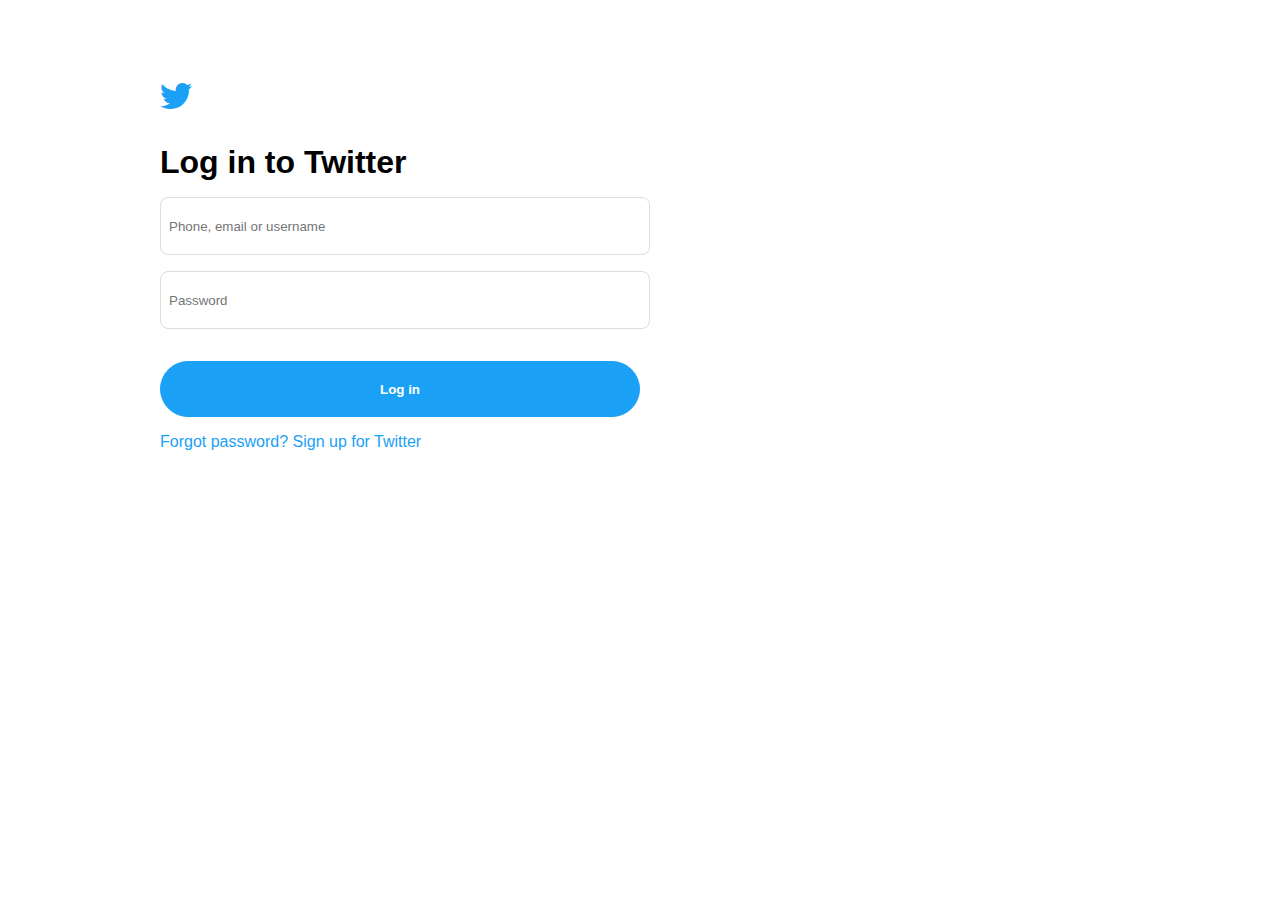
==== html/login.html @ b78d76a4 "Replication off Twitter" ====
<!DOCTYPE html>
<html lang="en">
<head>
    <meta charset="UTF-8">
    <meta name="viewport" content="width=device-width, initial-scale=1.0">
    <link rel="stylesheet" href="/css/login.css">
    <link rel="stylesheet" href="https://cdnjs.cloudflare.com/ajax/libs/font-awesome/5.15.1/css/all.min.css">
    <title>Login Page</title>
</head>
<body>
    <section class="login">
        <div class="login-content">
            
                <i class="fab fa-twitter"></i>
            
            
                <h1>Log in to Twitter</h1>
                <form class="login-form">
                    <input type="text" placeholder="Phone, email or username">
                    <input type="password" placeholder="Password">
                    <div>
                        <button type="button" class="login-form-button">Log in</button>
                    </div>
                    <div>
                        <a href="#">Forgot password?</a>
                        <a href="#">Sign up for Twitter</a>
                    </div>
                </form>
            

        </div>
    </section>
</body>
</html>
---- css/login.css ----
*{
    margin: 0;
    padding: 0;
    font-family: josefin Sans, sans-serif;
}

.login{
    grid-column: 2 / 3;
    grid-row: 2 / 3;
    width: 100rem;
    display: grid;
    grid-template-columns: 10rem 8fr;
    grid-template-rows: 2fr 1fr;
    background-color: #fff;
    box-shadow: 0 0 0.5rem rgba(0 0 0 0.3);
   
}

.login-content{
    grid-column: 2 / -1;
    grid-row: 1 / 2;
    padding: 5rem 0 1rem 0;
}

.login-content i{
    color: #1aa1f5;
    font-size: 2rem;
    margin-bottom: 2rem;
}

.login-content h1{
    margin-bottom: 1rem;
}

.login-form{
    display: flex;
    flex-direction: column;
}

.login-form input{
    width: 30rem;
    height: 3.5rem;
    margin-bottom: 1rem;
    border: 0.1rem solid #ddd;
    border-radius: 0.5rem;
    padding-left: 0.5rem;
    transition: background-color 0.3s;
    
}

.login-form input:focus{
    background-color: #d9ebf7;
}

.login-form div{
    margin-top: 1rem;
}

.login-form button{
    width: 30rem;
    height: 3.5rem;
    padding: 1rem 1.5rem;
    background-color: #1aa1f5;
    color: #fff;
    border-radius: 4rem;
    border: 0.1rem solid #1aa1f5;
    font-weight: bold;
    margin-right: 1rem;
    cursor: pointer;
}

.login-form a{
    text-decoration: none;
    color: #1aa1f5;
   
}
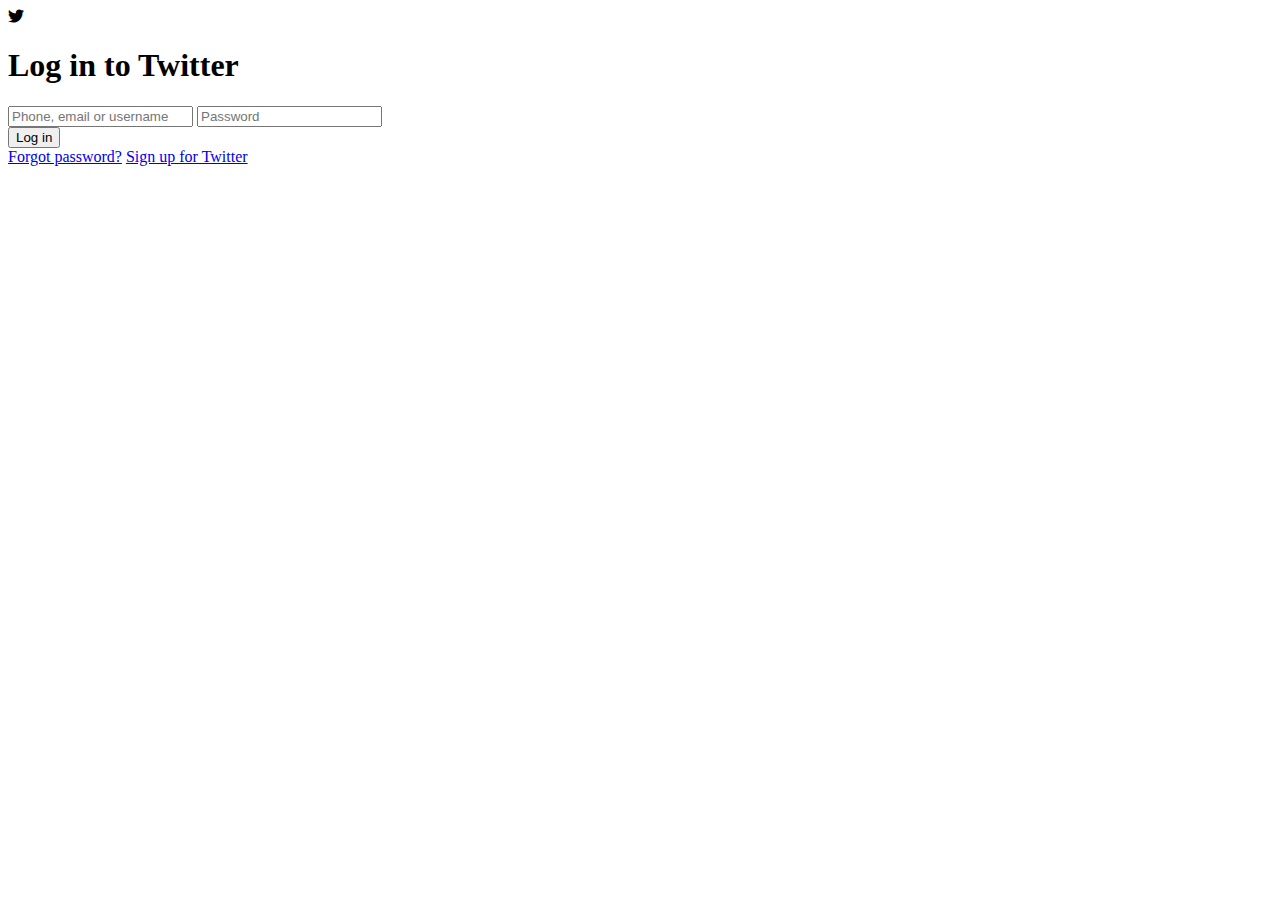
==== commit 4ee1ba82: "twitter-replica" ====
--- a/html/login.html
+++ b/html/login.html
@@ -3,9 +3,9 @@
 <head>
     <meta charset="UTF-8">
     <meta name="viewport" content="width=device-width, initial-scale=1.0">
-    <link rel="stylesheet" href="/css/login.css">
+    <link rel="stylesheet" href="css/login.css">
     <link rel="stylesheet" href="https://cdnjs.cloudflare.com/ajax/libs/font-awesome/5.15.1/css/all.min.css">
-    <title>Login Page</title>
+    <title>Login </title>
 </head>
 <body>
     <section class="login">
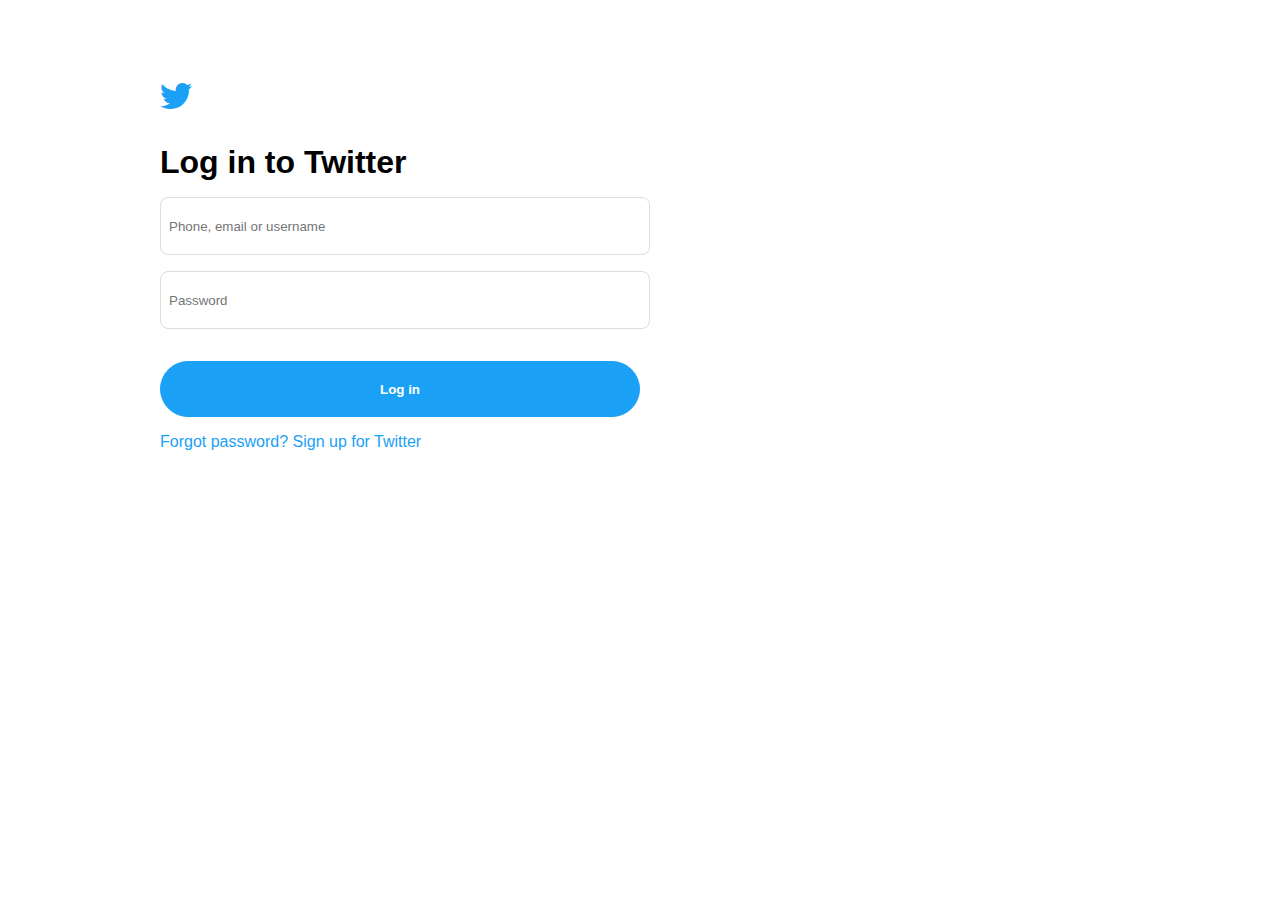
==== commit 508cfdec: "twitter-replica" ====
--- a/html/login.html
+++ b/html/login.html
@@ -3,7 +3,7 @@
 <head>
     <meta charset="UTF-8">
     <meta name="viewport" content="width=device-width, initial-scale=1.0">
-    <link rel="stylesheet" href="css/login.css">
+    <link rel="stylesheet" href="../css/login.css">
     <link rel="stylesheet" href="https://cdnjs.cloudflare.com/ajax/libs/font-awesome/5.15.1/css/all.min.css">
     <title>Login </title>
 </head>
--- a/css/login.css
+++ b/css/login.css
@@ -0,0 +1,77 @@
+
+*{
+    margin: 0;
+    padding: 0;
+    font-family: josefin Sans, sans-serif;
+}
+
+.login{
+    grid-column: 2 / 3;
+    grid-row: 2 / 3;
+    width: 100rem;
+    display: grid;
+    grid-template-columns: 10rem 8fr;
+    grid-template-rows: 2fr 1fr;
+    background-color: #fff;
+    box-shadow: 0 0 0.5rem rgba(0 0 0 0.3);
+   
+}
+
+.login-content{
+    grid-column: 2 / -1;
+    grid-row: 1 / 2;
+    padding: 5rem 0 1rem 0;
+}
+
+.login-content i{
+    color: #1aa1f5;
+    font-size: 2rem;
+    margin-bottom: 2rem;
+}
+
+.login-content h1{
+    margin-bottom: 1rem;
+}
+
+.login-form{
+    display: flex;
+    flex-direction: column;
+}
+
+.login-form input{
+    width: 30rem;
+    height: 3.5rem;
+    margin-bottom: 1rem;
+    border: 0.1rem solid #ddd;
+    border-radius: 0.5rem;
+    padding-left: 0.5rem;
+    transition: background-color 0.3s;
+    
+}
+
+.login-form input:focus{
+    background-color: #d9ebf7;
+}
+
+.login-form div{
+    margin-top: 1rem;
+}
+
+.login-form button{
+    width: 30rem;
+    height: 3.5rem;
+    padding: 1rem 1.5rem;
+    background-color: #1aa1f5;
+    color: #fff;
+    border-radius: 4rem;
+    border: 0.1rem solid #1aa1f5;
+    font-weight: bold;
+    margin-right: 1rem;
+    cursor: pointer;
+}
+
+.login-form a{
+    text-decoration: none;
+    color: #1aa1f5;
+   
+}
